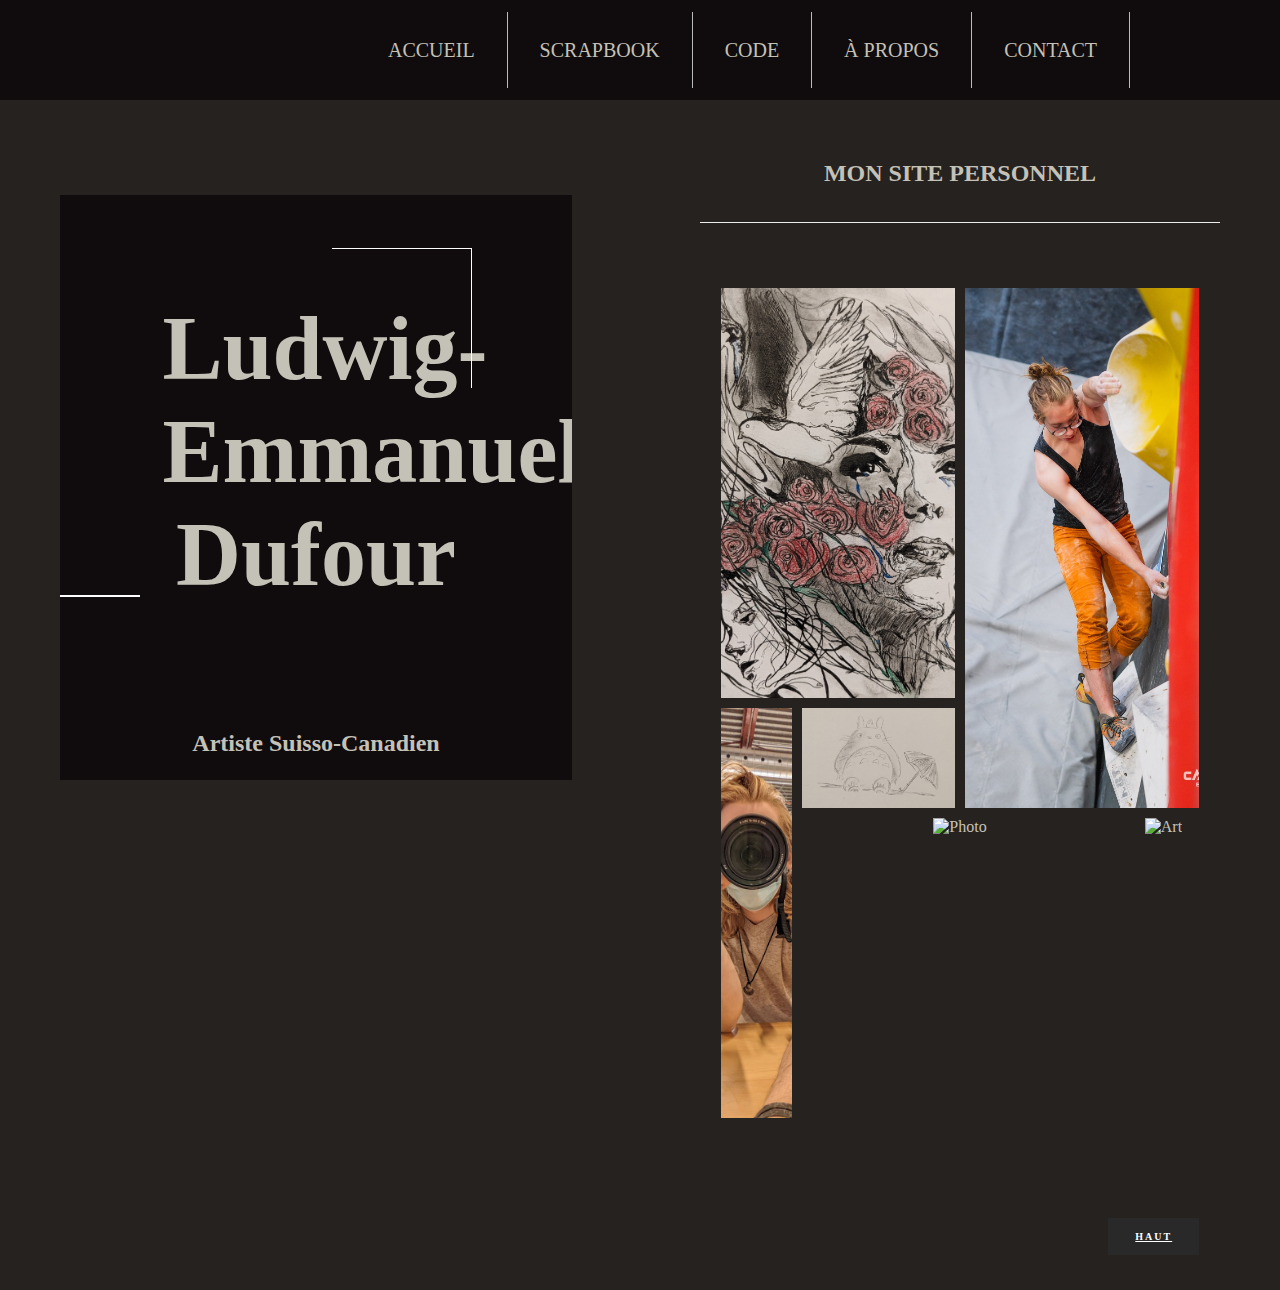
==== Portfolio -Projet session/Index.html @ 015db4b4 "Add files via upload" ====
<!DOCTYPE HTML>
<html>

	<head>
	<!--=============Configuration===========-->
		<meta charset="UTF-8">
		<Title>Portfolio d'un Perdu</Title>
	<!--=============== css  ===============-->	
        <link rel="stylesheet" href="css/style.css">
		<link rel="stylesheet" href="css/Gallerie.css">
	</head>	
	
	<body>
	
		<!--=============Début Header==========-->
		<header class="main-header">
			<!-- Début Logo -->
			<a href="Index.html"><img src=""></a>
			<!-- Fin Logo -->
			<!-- Début Barre de naviguation -->
			<div class="nav-support">
				<nav>
					<ul>
						<li>
							<a href="Index.html">Accueil </a>
						</li>
						<li>
							<a href="Index/Scrapbook.html">Scrapbook </a>
						</li>
						<li>
							<a href="Index/Code.html">Code </a>
						</li>
						<li>
							<a href="Index/A-Propos.html">À propos </a>
						</li>
						<li>
							<a href="Index/Contact.html">Contact </a>
						</li>	
					</ul>
				</nav>	
			</div>	
			<!-- Fin Barre de navigation -->
		</header>
		<!--=============Fin Header==========-->	
		
		<!-- ===========Début Image fixe gauche ========-->
		<div class="bg" style="background-image: url(images/Photographie/Selfi.jpg>;"></div>
		
		<div class="colonne-Fixe-image">
			
			<div class="colonne-titre">
				<h2>Ludwig-Emmanuel Dufour</h2>
				<h3>Artiste Suisso-Canadien</h3>
			</div>
			<div class="colonne-esthetique"></div>	
		</div>
				<!-- ===========Fin Image fixe gauche ========-->
		<div class="colonne-structure">
		
		<section>
		
		<div class="section-Titre">
                    <h3>Mon site personnel</h3>
        </div>
			<div class="contenu">
			
				<div class="contenu-image">
					<div class="w-3 h-2">
						<div class="image-gallerie">
							<div class="image">
								<img src="images/Art/poeme.jpg">
								<div class="text">Art</div>
							</div>
						</div>	
					</div>
					
				<div class="w-3 h-3">
					<div class="image-gallerie">
						<div class="image">
						<img src="images/Escalade/Canyon-Comp.jpg" alt="Sport">
						</div>
						<div class="text">Sport</div>
					</div>
					</div>
				
					<div class="h-2">
						<div class="image-gallerie">
						<div class="image">
							<img src="images/Photographie/Selfi.jpg" alt="Art">
						</div>
						</div>
					</div>
					
					<div class="w-2">
						<div class="image-gallerie">
						<div class="image">
							<img src="images/Art/Totoro.jpg" alt="Photo">
						</div>
						</div>
					</div>
					
					<div class="w-4 h-1">
						<div class="image-gallerie">
						<div class="image">
							<img src="images/Photographie/Street.jpg" alt="Photo">
						</div>
						<div class="text">Photographie</div>
						</div>
					</div>
					
					<div class="gallery-image-countainer">
						<div class="image-gallerie">
						<div class="image">
							<img src="images/Photographie/plan-foret.jpg" alt="Art">
						</div>
						</div>
					</div>
 
				</div>
                  
            </div>
		</section>
		
		<footer>
			<div class="contenu">
				<div class="pied-page">
					<a href="#" class="to-top-btn">Haut </a>
				</div>
			</div>	
		</footer>
		</div>
	</body>
	
</html>
---- Portfolio -Projet session/css/style.css ----
@charset "utf-8";

/*====================================================
Ludwig-Emmanuel Dufour
2031990
Travail de session web
Portfolio Personnel
/*=============== Fonts ============================*/


/*-------------- Style Général ---------------------*/


html {
	overflow-x: hidden;
	overflow-y: scroll;
	height: 100%;
	scroll-behavior: smooth;
}

body {
	margin: 0;
	padding: 0;
	height: 100%;
	background: #262220;
	color: #c4c1b7;
	text-align: center;
}


/*------------------ Typographie -------------------*/

p{
	font-size: 24px;
	color: #c4c1b7;
	text-align: left;
	line-height: 50px;
	
}

/*---------------- Section Titre -------------------*/

.section-Titre{
	position:relative;
	padding-bottom: 20px;
	margin-bottom:40px;
	float:left;
	width:100%;
	border-bottom:1px solid #eee;
}

.section-Titre h3{
	text-align: left;
    font-size: 24px;
    text-transform: uppercase;
    font-weight: 700;
    float: left;
    width: 100%;
	padding-bottom:15px;
	text-align: center;
	color : #c4c1b7;
}

.section-Titre h4{
	font-style: italic;
	color:#999;
	max-width:400px;
	text-align:left;
	color: #c4c1b7;
}

/*------------------ Général -----------------------*/

.contenu{
	position:relative;
	margin: 0 auto;
	max-width:1224px;
	width:92%;
	z-index:5;
	top: 25px;
}
.contenu-image{
	display:grid;
	grid-template-columns: repeat(6,1fr);
    grid-auto-rows:100px 300px;
    grid-gap:10px;
    grid-auto-flow: dense;
	width:100%;
}

section{
	float:left;
	width:100%;
	padding:100px 0px;
}
.bg{
	position:fixed;
	width:45%;
	height:100%;
	background-size:cover;
	background-origin:content-box;
	background-repeat:repeat;
	background-position:center;
	background-attachment:scroll;
	z-index:1;

}

/*----------- Header ---------*/

.main-header{
	background: #100C0D;
	position:fixed;
	top:0px;
	left:0px;
	width:100%;
	height:100px;
	z-index:10;
	padding:0 60px 0 200px;
}
/*-------- Colonne ----------*/

.colonne-structure{
	float:right;
	position:relative;
	padding:60px;
	width:50%;
	z-index:3;
}

.colonne-titre{
	position:absolute;
	width:100%;
	height:100%;
	left:0px;
	top:0px;
	z-index:1;
	
}
.colonne-titre h2{
	position:relative;
	width:100%;
	height:100%;
	font-weight:700;
	font-size:90px;
	color:#c4c1b7;
	z-index:2;
	padding:20%;
}
.colonne-titre h3{
	position:relative;
	font-weight:700;
	font-size:24px;
	color:#c4c1b7;
	z-index:3;
	top:-50px;
}

.colonne-titre h2:before{
	content:'';
	position:absolute;
	background:#fff;
	top:400px;
	width:80px;
	height:2px;
	left:0px;
}

.colonne-Fixe-image{
	position:fixed;
	width: 40%;
	height:65%;
	overflow:hidden;
	bottom:120px;
	left:60px;
	z-index:1;
	background:#100C0D;
}
.colonne-esthetique{
	position:absolute;
	border-top:1px solid;
	border-right:1px solid;
	border-color:#fff;
	position:absolute;
	top:9%;
	width:140px;
	height:140px;
	right:100px;
	z-index:3;
}


/*---------------- Navigation --------------*/

.nav-support{
	float:right;
	position:relative;
	margin-right:80px;
	top:2px;
	padding:10px;
	opacity:1;
	line-height:20px;
	
	font-size:20px;
	text-transform:uppercase;
	z-index:7;
}
ul{
	list-style-type:none;
	margin:0px;
	padding:0px;
	overflow:hidden;
}
li{
	float:left;
	border-right:1px solid #bbb
}
li a{
	display:block;
	color:#c4c1b7;
	text-align:center;
	padding:28px 32px;
	text-decoration:none;
}
li a:hover:not(.active){
	background-color:#3b252a;
}
.active{
	background-color:#04AA6D;
}


/*------- Boutons -------*/

.btn{
	padding: 15px 35px;
	display:inline-block;
	position:relative;
	
	letter-spacing:1px;
	font-size:10px;
	text-transform:uppercase;
	
	background:#292929;
	color: #fff;
}
	
.to-top-btn{
	font-size:10px;
	letter-spacing:2px;
	text-transform:uppercase;
	font-weight:700;
	position:relative;
	float: right;
	color:#fff;
	padding:13px 27px;
	background:#292929;
	}
	
.to-top-btn:hover{
	color: rgba(255,255,255,0,6);
}

.pied-page {
	padding:20px 0;
}	

/* ------Contacts------------------------------------------------------------ */

.contact-details {
	text-align:center;
	margin-top:50px;
}
.contact-details ul li {
	text-align:left;
	float:left;
	width:100%;
	font-weight: 400;
    letter-spacing: 1.5px;
    word-spacing: 0;
    text-transform: uppercase;
	margin-bottom:12px;
	font-size:12px;
}
.contact-details ul li span {
	float:center;
	padding-bottom:10px;
	color: #999;
	width:100%;
	text-transform: none;
}
---- Portfolio -Projet session/css/Gallerie.css ----
*{
	box-sizing: border-box;
	margin:0px;
	padding:0px;
}

.image-gallerie{
    width:100%;
    height:100%;
    position:relative;
}

.image-gallerie .image{
    width:100%;
    height:100%;
    overflow:hidden;
}

.image-gallerie .image img{
    width:100%;
    height:100%;
    object-fit: cover;
    object-position:50% 50%;
    cursor:pointer;
    transition:.5s ease-in-out;
}
.image-gallerie:hover .image img{
    transform:scale(1.5);
}

.image-gallerie .text{
    opacity:0;
    position:absolute;
    top:50%;
    left:50%;
    transform:translate(-50%,-50%);
    color:#c4c1b7;
    font-size:25px;
    pointer-events:none;
    z-index:4;
    transition: .3s ease-in-out;
}

.image-gallerie:hover .text{
    opacity:1;
    animation: move-down .3s linear;
    padding:1em;
    width:100%;
}



.w-1{
    grid-column: span 1;
}
.w-2{
    grid-column: span 2;
}
.w-3{
    grid-column: span 3;
}
.w-4{
    grid-column: span 4;
}
.w-5{
    grid-column: span 5;
}
.w-6{
    grid-column: span 6;
}

.h-1{
    grid-row: span 1;
}
.h-2{
    grid-row: span 2;
}
.h-3{
    grid-row: span 3;
}
.h-4{
    grid-row: span 4;
}
.h-5{
    grid-row: span 5;
}
.h-6{
    grid-row: span 6;
}
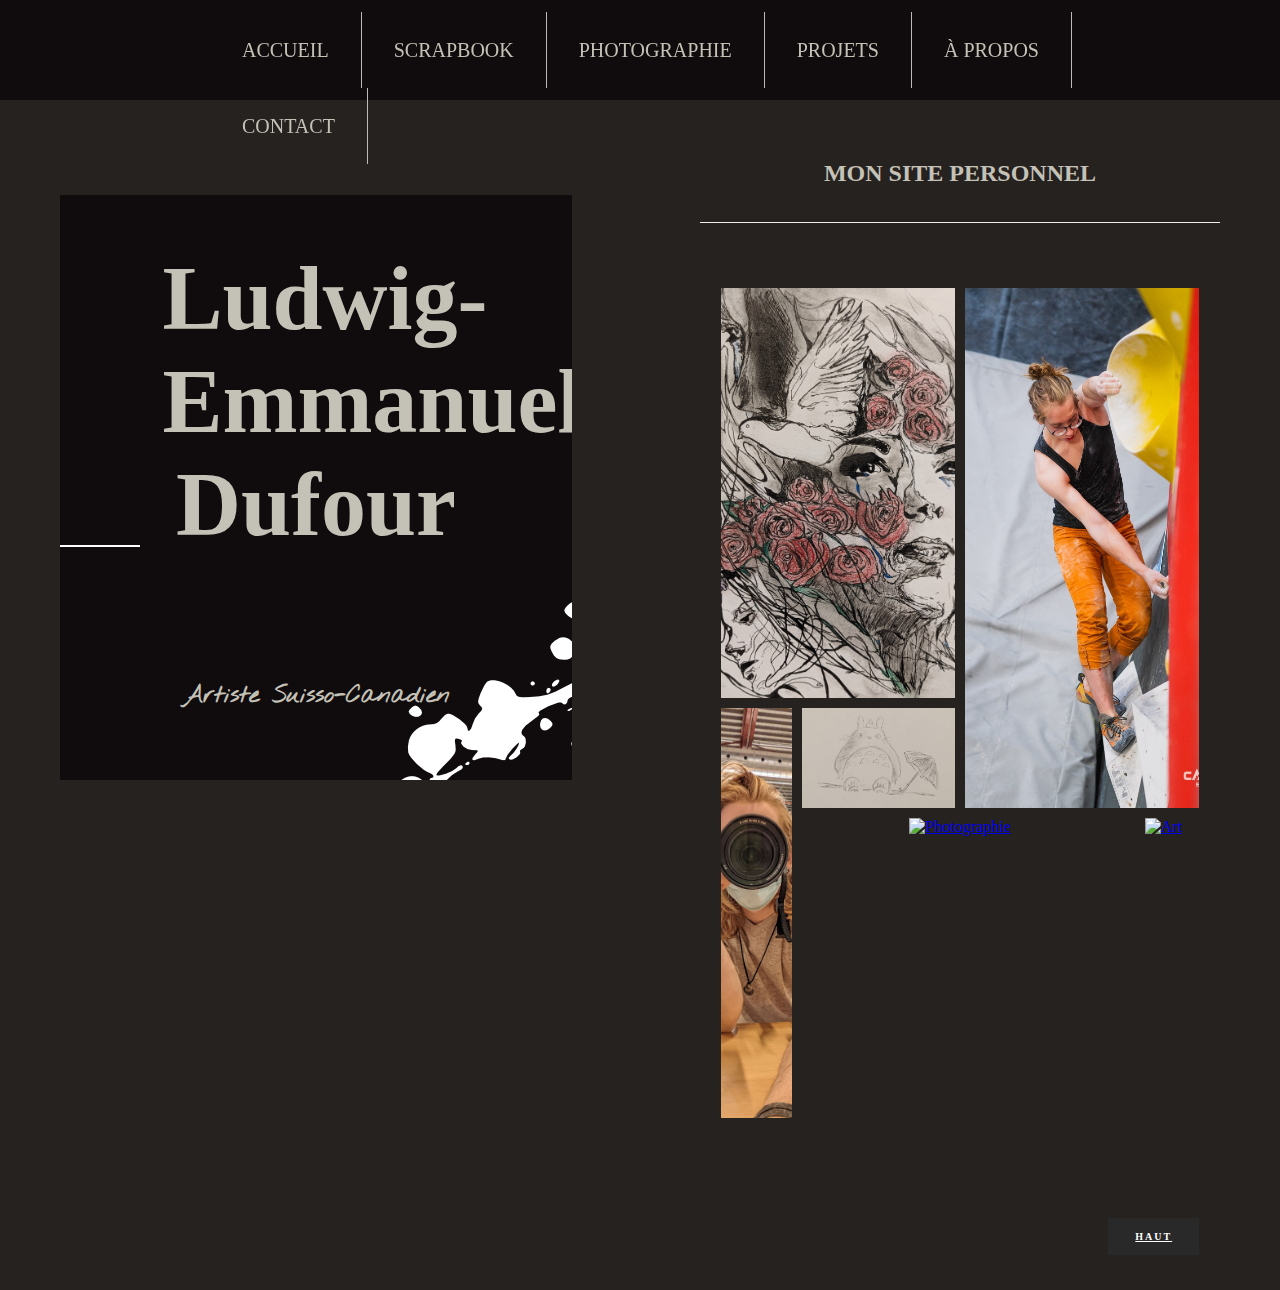
==== commit 6671c42f: "Add files via upload" ====
--- a/Portfolio -Projet session/Index.html
+++ b/Portfolio -Projet session/Index.html
@@ -28,7 +28,10 @@
 							<a href="Index/Scrapbook.html">Scrapbook </a>
 						</li>
 						<li>
-							<a href="Index/Code.html">Code </a>
+							<a href="Index/Photographie.html">Photographie </a>
+						</li>
+						<li>
+							<a href="Index/Projets.html">Projets </a>
 						</li>
 						<li>
 							<a href="Index/A-Propos.html">À propos </a>
@@ -52,6 +55,7 @@
 				<h2>Ludwig-Emmanuel Dufour</h2>
 				<h3>Artiste Suisso-Canadien</h3>
 			</div>
+			<img class="splatter" src="splash.png"
 			<div class="colonne-esthetique"></div>	
 		</div>
 				<!-- ===========Fin Image fixe gauche ========-->
@@ -68,8 +72,10 @@
 					<div class="w-3 h-2">
 						<div class="image-gallerie">
 							<div class="image">
+							<a href="Index/Scrapbook.html">
 								<img src="images/Art/poeme.jpg">
 								<div class="text">Art</div>
+							</a>
 							</div>
 						</div>	
 					</div>
@@ -77,16 +83,19 @@
 				<div class="w-3 h-3">
 					<div class="image-gallerie">
 						<div class="image">
+						<a href="Index/Photographie.html">
 						<img src="images/Escalade/Canyon-Comp.jpg" alt="Sport">
+						</a>
 						</div>
-						<div class="text">Sport</div>
 					</div>
 					</div>
 				
 					<div class="h-2">
 						<div class="image-gallerie">
 						<div class="image">
-							<img src="images/Photographie/Selfi.jpg" alt="Art">
+						<a href="Index/Photographie.html">
+							<img src="images/Photographie/Selfi.jpg" alt="Photographie">
+						</a>	
 						</div>
 						</div>
 					</div>
@@ -94,7 +103,9 @@
 					<div class="w-2">
 						<div class="image-gallerie">
 						<div class="image">
-							<img src="images/Art/Totoro.jpg" alt="Photo">
+						<a href="Index/Scrapbook.html">
+							<img src="images/Art/Totoro.jpg" alt="Art">
+						</a>	
 						</div>
 						</div>
 					</div>
@@ -102,7 +113,9 @@
 					<div class="w-4 h-1">
 						<div class="image-gallerie">
 						<div class="image">
-							<img src="images/Photographie/Street.jpg" alt="Photo">
+						<a href="Index/Photographie.html">
+							<img src="images/Photographie/Street.jpg" alt="Photographie">
+						</a>	
 						</div>
 						<div class="text">Photographie</div>
 						</div>
@@ -111,7 +124,9 @@
 					<div class="gallery-image-countainer">
 						<div class="image-gallerie">
 						<div class="image">
+						<a href="Index/Photographie.html">
 							<img src="images/Photographie/plan-foret.jpg" alt="Art">
+						</a>	
 						</div>
 						</div>
 					</div>
@@ -131,4 +146,7 @@
 		</div>
 	</body>
 	
-</html>	+	
+	
+</html>	
+
--- a/Portfolio -Projet session/css/style.css
+++ b/Portfolio -Projet session/css/style.css
@@ -6,8 +6,8 @@
 Travail de session web
 Portfolio Personnel
 /*=============== Fonts ============================*/
-
-
+@import url('https://fonts.googleapis.com/css2?family=Permanent+Marker&family=Roboto:wght@300&family=Saira:wght@100&display=swap');
+@import url('https://fonts.googleapis.com/css2?family=Nothing+You+Could+Do&family=Roboto:wght@300&family=Saira:wght@100&display=swap');
 /*-------------- Style Général ---------------------*/
 
 
@@ -133,7 +133,7 @@
 	width:100%;
 	height:100%;
 	left:0px;
-	top:0px;
+	top:-50px;
 	z-index:1;
 	
 }
@@ -143,12 +143,14 @@
 	height:100%;
 	font-weight:700;
 	font-size:90px;
+	font-family: 'Permanent Marker', cursive;
 	color:#c4c1b7;
 	z-index:2;
 	padding:20%;
 }
 .colonne-titre h3{
 	position:relative;
+	font-family: 'Nothing You Could Do', cursive;
 	font-weight:700;
 	font-size:24px;
 	color:#c4c1b7;
@@ -200,7 +202,6 @@
 	padding:10px;
 	opacity:1;
 	line-height:20px;
-	
 	font-size:20px;
 	text-transform:uppercase;
 	z-index:7;
@@ -289,3 +290,9 @@
 	width:100%;
 	text-transform: none;
 }
+.splatter {
+  position: absolute;
+  top: 55%;
+  left: 65%;
+  z-index: 1; 
+}--- a/Portfolio -Projet session/css/Gallerie.css
+++ b/Portfolio -Projet session/css/Gallerie.css
@@ -88,3 +88,4 @@
     grid-row: span 6;
 }
 
+ 
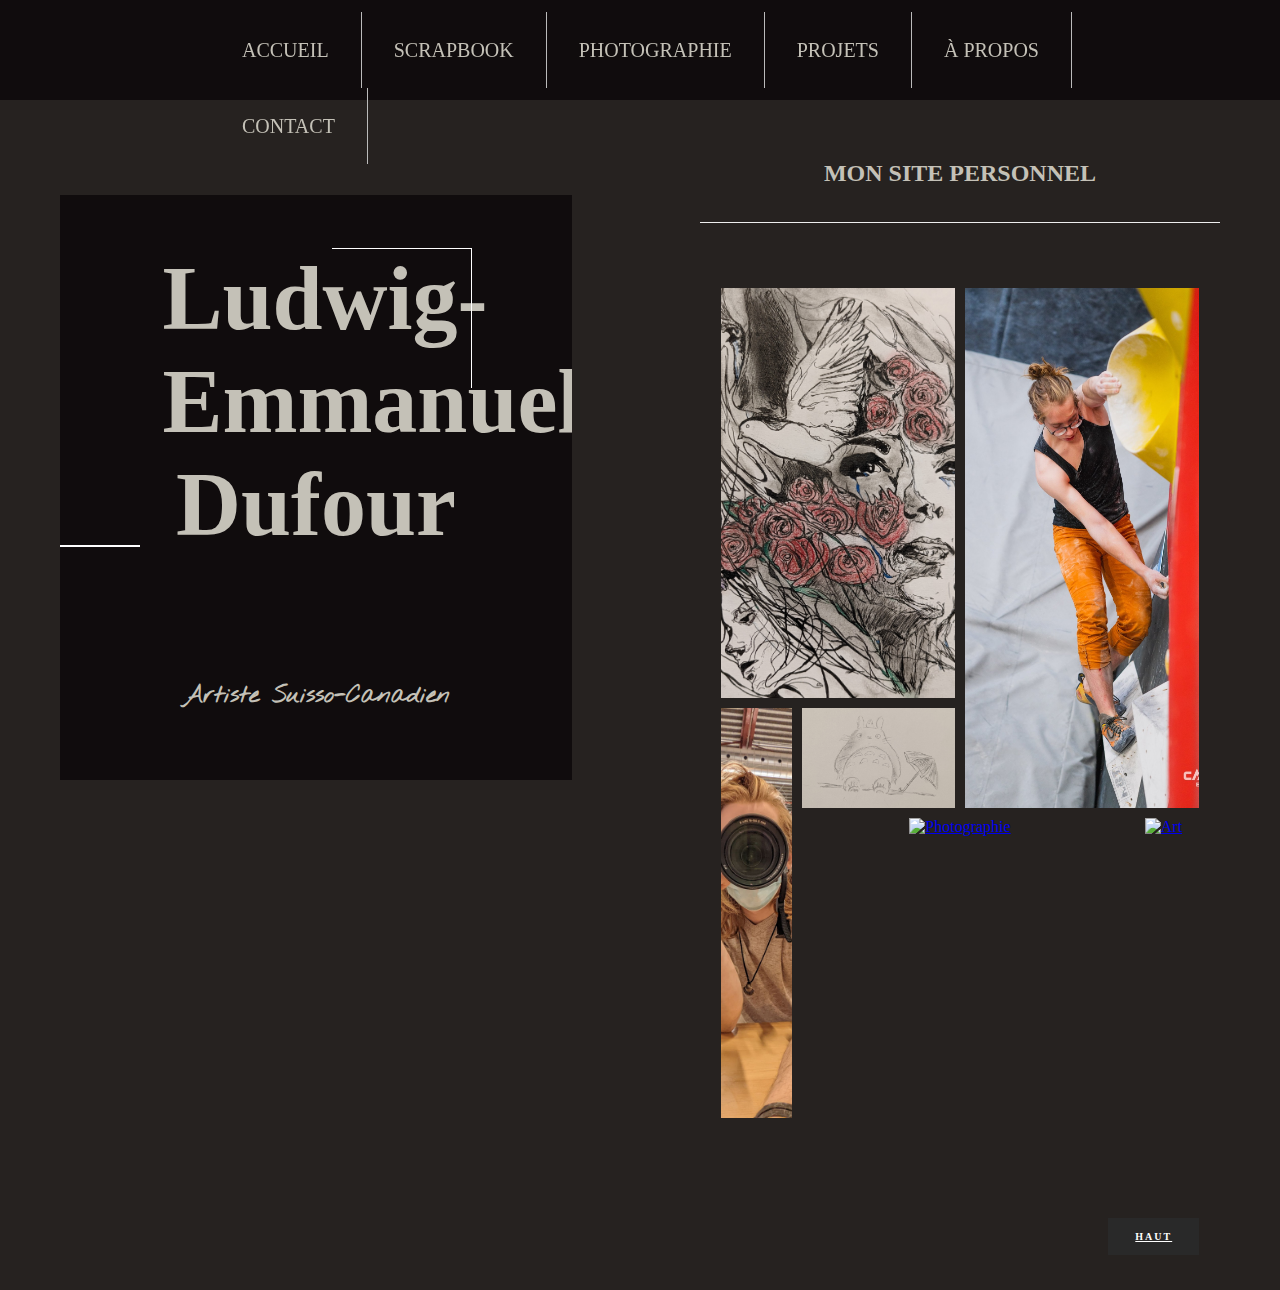
==== commit 6d64e9bb: "Add files via upload" ====
--- a/Portfolio -Projet session/Index.html
+++ b/Portfolio -Projet session/Index.html
@@ -55,7 +55,6 @@
 				<h2>Ludwig-Emmanuel Dufour</h2>
 				<h3>Artiste Suisso-Canadien</h3>
 			</div>
-			<img class="splatter" src="splash.png"
 			<div class="colonne-esthetique"></div>	
 		</div>
 				<!-- ===========Fin Image fixe gauche ========-->
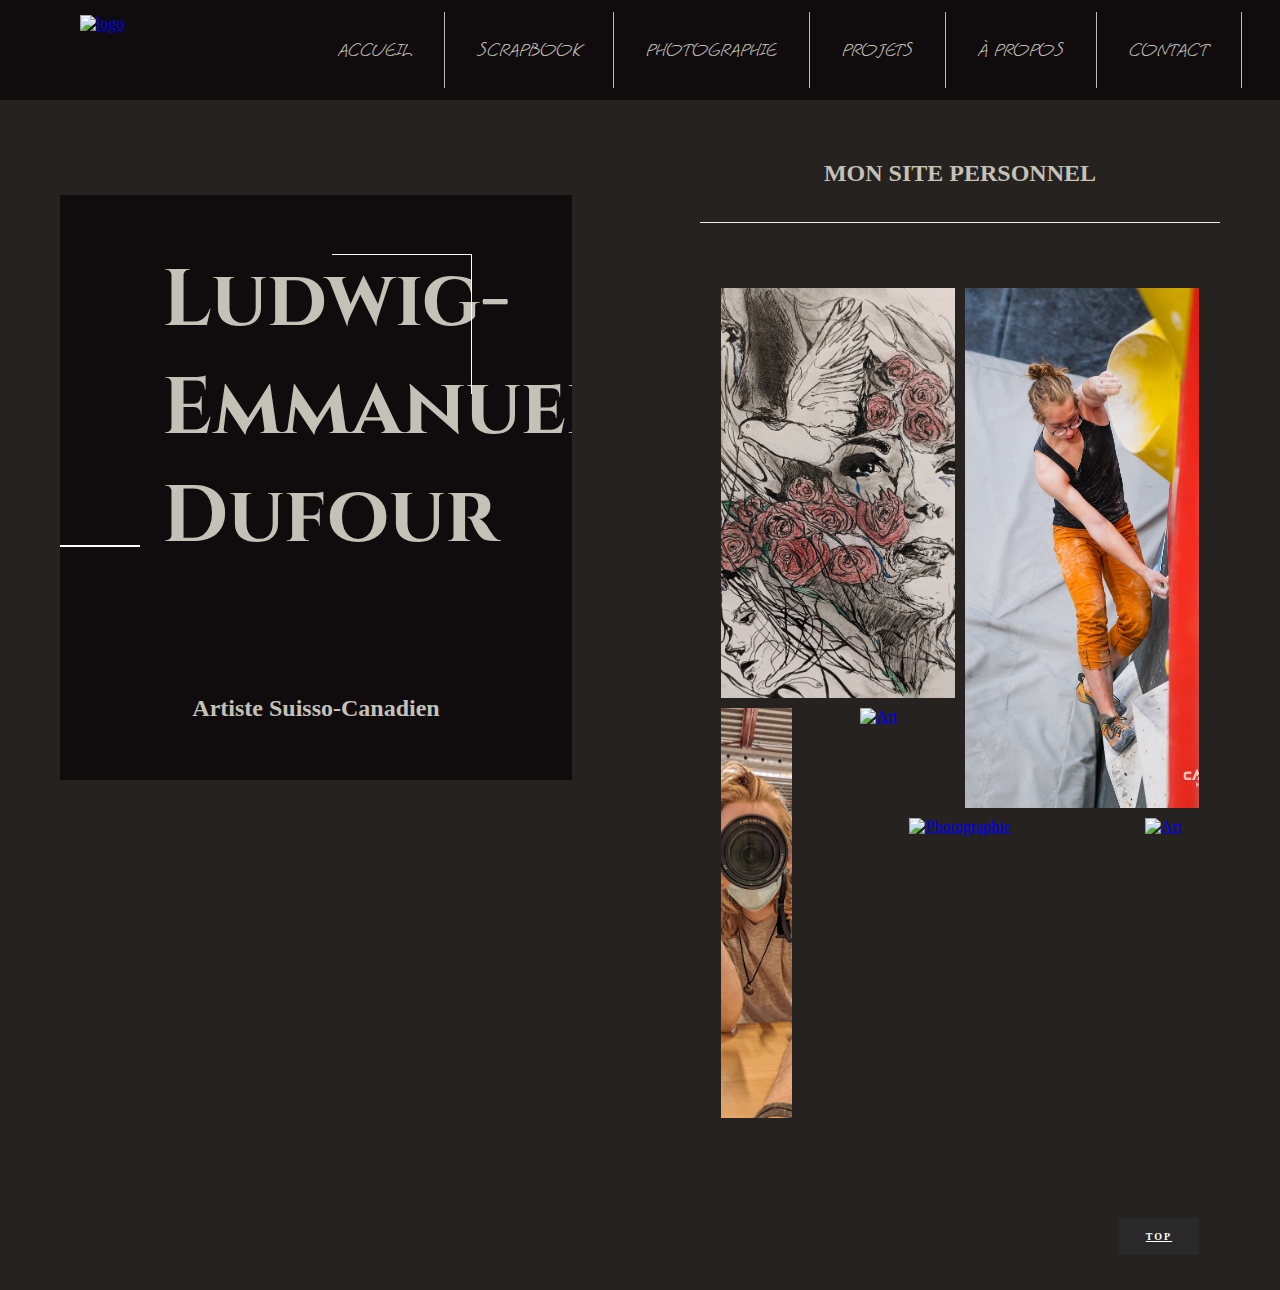
==== commit cc037cb9: "Add files via upload" ====
--- a/Portfolio -Projet session/Index.html
+++ b/Portfolio -Projet session/Index.html
@@ -15,7 +15,7 @@
 		<!--=============Début Header==========-->
 		<header class="main-header">
 			<!-- Début Logo -->
-			<a href="Index.html"><img src=""></a>
+		<a href="Index.html" class="logo-structure"><img src="images/Logo.png" alt="logo"></a>  
 			<!-- Fin Logo -->
 			<!-- Début Barre de naviguation -->
 			<div class="nav-support">
@@ -45,7 +45,6 @@
 			<!-- Fin Barre de navigation -->
 		</header>
 		<!--=============Fin Header==========-->	
-		
 		<!-- ===========Début Image fixe gauche ========-->
 		<div class="bg" style="background-image: url(images/Photographie/Selfi.jpg>;"></div>
 		
@@ -57,7 +56,9 @@
 			</div>
 			<div class="colonne-esthetique"></div>	
 		</div>
-				<!-- ===========Fin Image fixe gauche ========-->
+		<!-- ===========Fin Image fixe gauche ========-->
+		
+		<!-- =========== Contenu droit du site ========-->
 		<div class="colonne-structure">
 		
 		<section>
@@ -66,14 +67,14 @@
                     <h3>Mon site personnel</h3>
         </div>
 			<div class="contenu">
-			
+			<!-- =========== Gallerie Images ========-->
 				<div class="contenu-image">
 					<div class="w-3 h-2">
 						<div class="image-gallerie">
 							<div class="image">
 							<a href="Index/Scrapbook.html">
 								<img src="images/Art/poeme.jpg">
-								<div class="text">Art</div>
+								<div class="text">Scrapbook</div>
 							</a>
 							</div>
 						</div>	
@@ -82,8 +83,9 @@
 				<div class="w-3 h-3">
 					<div class="image-gallerie">
 						<div class="image">
-						<a href="Index/Photographie.html">
+						<a href="Index/A-Propos.html">
 						<img src="images/Escalade/Canyon-Comp.jpg" alt="Sport">
+						<div class="text">À Propos</div>
 						</a>
 						</div>
 					</div>
@@ -102,8 +104,9 @@
 					<div class="w-2">
 						<div class="image-gallerie">
 						<div class="image">
-						<a href="Index/Scrapbook.html">
-							<img src="images/Art/Totoro.jpg" alt="Art">
+						<a href="Index/Projets.html">
+							<img src="images/bg/Projet-capture.jpg" alt="Art">
+							<div class="text">Projets</div>
 						</a>	
 						</div>
 						</div>
@@ -138,7 +141,7 @@
 		<footer>
 			<div class="contenu">
 				<div class="pied-page">
-					<a href="#" class="to-top-btn">Haut </a>
+					<a href="#" class="to-top-btn">Top </a>
 				</div>
 			</div>	
 		</footer>
--- a/Portfolio -Projet session/css/style.css
+++ b/Portfolio -Projet session/css/style.css
@@ -7,9 +7,11 @@
 Portfolio Personnel
 /*=============== Fonts ============================*/
 @import url('https://fonts.googleapis.com/css2?family=Permanent+Marker&family=Roboto:wght@300&family=Saira:wght@100&display=swap');
-@import url('https://fonts.googleapis.com/css2?family=Nothing+You+Could+Do&family=Roboto:wght@300&family=Saira:wght@100&display=swap');
+@import url('https://fonts.googleapis.com/css2?family=Roboto:ital,wght@1,100&display=swap');
+@import url('https://fonts.googleapis.com/css2?family=Grape+Nuts&family=Roboto:ital,wght@1,100&display=swap');
+@import url('https://fonts.googleapis.com/css2?family=Cinzel&display=swap');
+
 /*-------------- Style Général ---------------------*/
-
 
 html {
 	overflow-x: hidden;
@@ -26,19 +28,36 @@
 	color: #c4c1b7;
 	text-align: center;
 }
+/*------------------ Logo -------------------*/
+.logo-structure {
+	position: absolute;
+	left:80px;
+	top:15px;
+	z-index:4;
+}
+.logo-structure img {
+	height:80px;
+	width:auto;
+}
 
 
 /*------------------ Typographie -------------------*/
 
 p{
-	font-size: 24px;
+	font-size: 20px;
 	color: #c4c1b7;
-	text-align: left;
+	text-align: center;
 	line-height: 50px;
 	
 }
 
 /*---------------- Section Titre -------------------*/
+
+section{
+	float:left;
+	width:100%;
+	padding:100px 0px;
+}
 
 .section-Titre{
 	position:relative;
@@ -53,7 +72,6 @@
 	text-align: left;
     font-size: 24px;
     text-transform: uppercase;
-    font-weight: 700;
     float: left;
     width: 100%;
 	padding-bottom:15px;
@@ -88,11 +106,6 @@
 	width:100%;
 }
 
-section{
-	float:left;
-	width:100%;
-	padding:100px 0px;
-}
 .bg{
 	position:fixed;
 	width:45%;
@@ -111,14 +124,11 @@
 .main-header{
 	background: #100C0D;
 	position:fixed;
-	top:0px;
-	left:0px;
 	width:100%;
 	height:100px;
 	z-index:10;
-	padding:0 60px 0 200px;
-}
-/*-------- Colonne ----------*/
+}
+/*-------- Colonnes ----------*/
 
 .colonne-structure{
 	float:right;
@@ -141,9 +151,8 @@
 	position:relative;
 	width:100%;
 	height:100%;
-	font-weight:700;
-	font-size:90px;
-	font-family: 'Permanent Marker', cursive;
+	font-size:80px;
+	font-family: 'Cinzel', serif;
 	color:#c4c1b7;
 	z-index:2;
 	padding:20%;
@@ -151,11 +160,9 @@
 .colonne-titre h3{
 	position:relative;
 	font-family: 'Nothing You Could Do', cursive;
-	font-weight:700;
 	font-size:24px;
 	color:#c4c1b7;
-	z-index:3;
-	top:-50px;
+	top:-6%;
 }
 
 .colonne-titre h2:before{
@@ -184,7 +191,7 @@
 	border-right:1px solid;
 	border-color:#fff;
 	position:absolute;
-	top:9%;
+	top:10%;
 	width:140px;
 	height:140px;
 	right:100px;
@@ -197,9 +204,8 @@
 .nav-support{
 	float:right;
 	position:relative;
-	margin-right:80px;
-	top:2px;
-	padding:10px;
+	margin-right:3%;
+	top:12%;
 	opacity:1;
 	line-height:20px;
 	font-size:20px;
@@ -211,10 +217,11 @@
 	margin:0px;
 	padding:0px;
 	overflow:hidden;
+	
 }
 li{
 	float:left;
-	border-right:1px solid #bbb
+	border-right: 1px solid #bbb;
 }
 li a{
 	display:block;
@@ -222,6 +229,7 @@
 	text-align:center;
 	padding:28px 32px;
 	text-decoration:none;
+	font-family: 'Grape Nuts', cursive;
 }
 li a:hover:not(.active){
 	background-color:#3b252a;
@@ -289,10 +297,4 @@
 	color: #999;
 	width:100%;
 	text-transform: none;
-}
-.splatter {
-  position: absolute;
-  top: 55%;
-  left: 65%;
-  z-index: 1; 
 }--- a/Portfolio -Projet session/css/Gallerie.css
+++ b/Portfolio -Projet session/css/Gallerie.css
@@ -1,9 +1,23 @@
+@charset "utf-8";
+
+/*====================================================
+Ludwig-Emmanuel Dufour
+2031990
+Travail de session web
+Portfolio Personnel
+/*=============== Fonts ============================*/
+@import url('https://fonts.googleapis.com/css2?family=Permanent+Marker&family=Roboto:wght@300&family=Saira:wght@100&display=swap');
+@import url('https://fonts.googleapis.com/css2?family=Roboto:ital,wght@1,100&display=swap');
+@import url('https://fonts.googleapis.com/css2?family=Grape+Nuts&family=Roboto:ital,wght@1,100&display=swap');
+@import url('https://fonts.googleapis.com/css2?family=Cinzel&display=swap');
+
+/*------------------ Général -------------------*/
 *{
 	box-sizing: border-box;
 	margin:0px;
 	padding:0px;
 }
-
+/*------------------ Gallerie -------------------*/
 .image-gallerie{
     width:100%;
     height:100%;
@@ -49,7 +63,7 @@
 }
 
 
-
+/*------------------ Strucutre colonne -------------------*/
 .w-1{
     grid-column: span 1;
 }
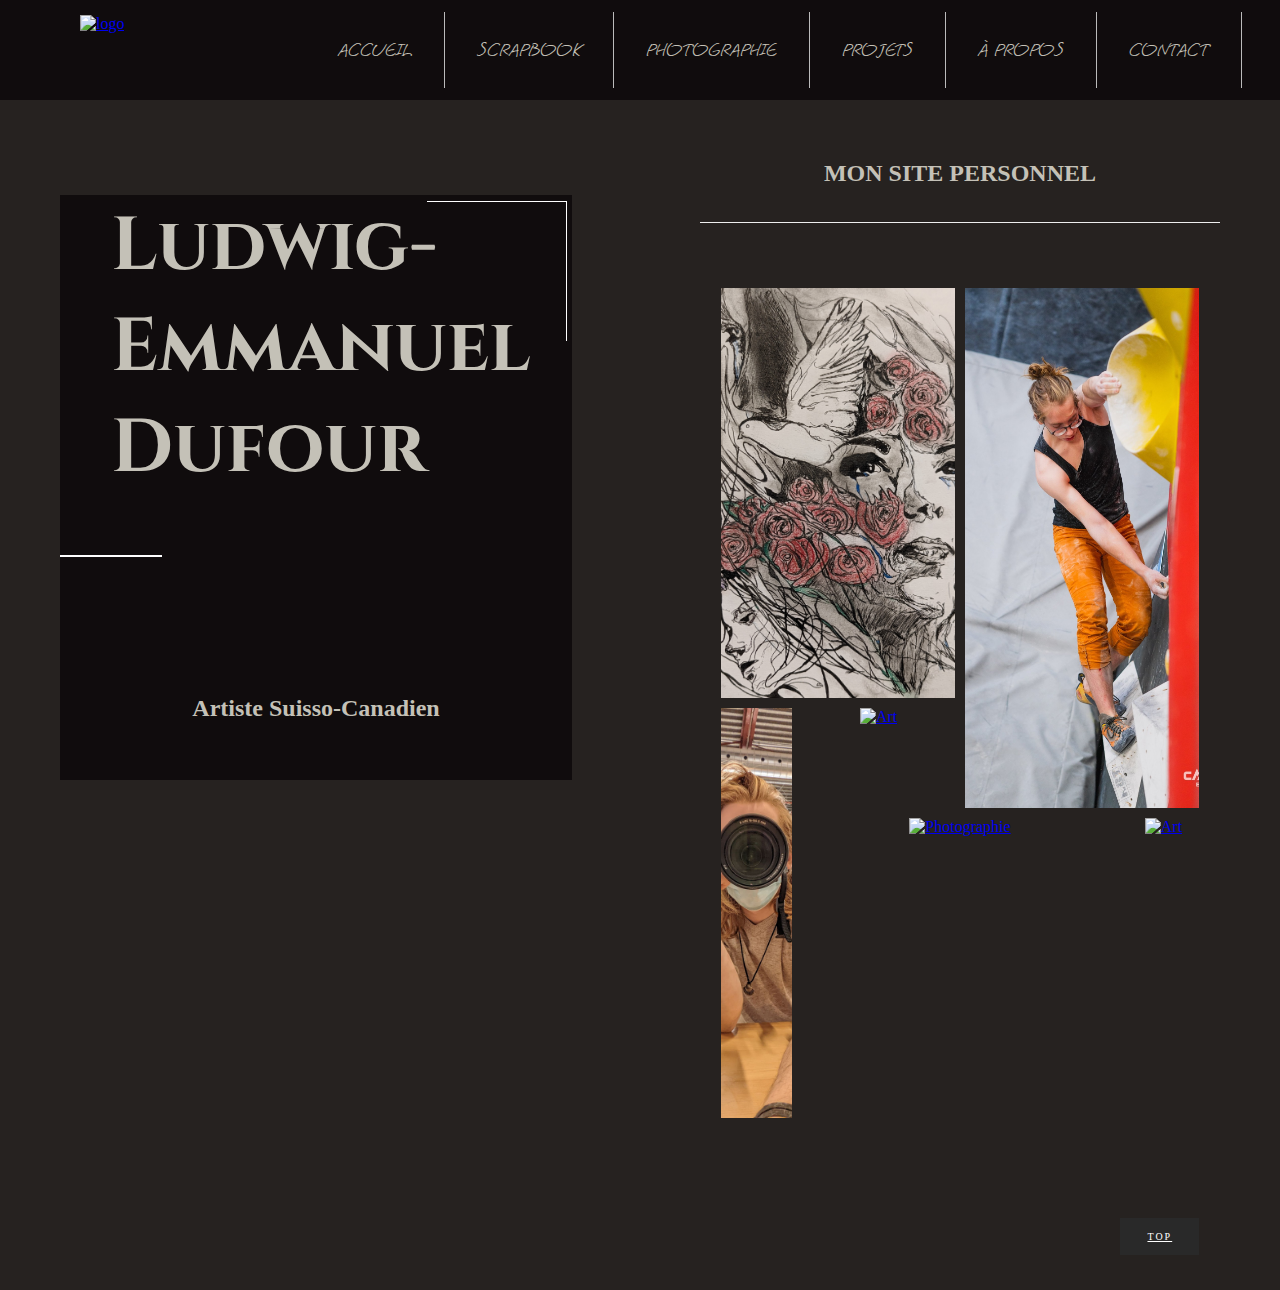
==== commit 9e96deb6: "Première version finale" ====
--- a/Portfolio -Projet session/Index.html
+++ b/Portfolio -Projet session/Index.html
@@ -147,8 +147,5 @@
 		</footer>
 		</div>
 	</body>
-	
-	
-	
 </html>	
 
--- a/Portfolio -Projet session/css/style.css
+++ b/Portfolio -Projet session/css/style.css
@@ -46,7 +46,7 @@
 p{
 	font-size: 20px;
 	color: #c4c1b7;
-	text-align: center;
+	text-align: justify;
 	line-height: 50px;
 	
 }
@@ -151,11 +151,12 @@
 	position:relative;
 	width:100%;
 	height:100%;
-	font-size:80px;
+	font-size:75px;
 	font-family: 'Cinzel', serif;
 	color:#c4c1b7;
 	z-index:2;
-	padding:20%;
+	padding:10%;
+	text-align:left;
 }
 .colonne-titre h3{
 	position:relative;
@@ -169,8 +170,8 @@
 	content:'';
 	position:absolute;
 	background:#fff;
-	top:400px;
-	width:80px;
+	top:70%;
+	width:20%;
 	height:2px;
 	left:0px;
 }
@@ -191,10 +192,10 @@
 	border-right:1px solid;
 	border-color:#fff;
 	position:absolute;
-	top:10%;
+	top:1%;
 	width:140px;
 	height:140px;
-	right:100px;
+	right:1%;
 	z-index:3;
 }
 
@@ -258,7 +259,6 @@
 	font-size:10px;
 	letter-spacing:2px;
 	text-transform:uppercase;
-	font-weight:700;
 	position:relative;
 	float: right;
 	color:#fff;
@@ -284,9 +284,8 @@
 	text-align:left;
 	float:left;
 	width:100%;
-	font-weight: 400;
     letter-spacing: 1.5px;
-    word-spacing: 0;
+    word-spacing: 0px;
     text-transform: uppercase;
 	margin-bottom:12px;
 	font-size:12px;
@@ -297,4 +296,17 @@
 	color: #999;
 	width:100%;
 	text-transform: none;
+}
+/* ------Vidéos------------------------------------------------------------ */
+#iframe1 {
+    float: left;
+    width: 420px;
+    height: 315px;
+	margin-right:10px;
+}
+#iframe2 {
+    float: right;
+    width: 420px;
+    height: 315px;
+	margin-left:10px;
 }